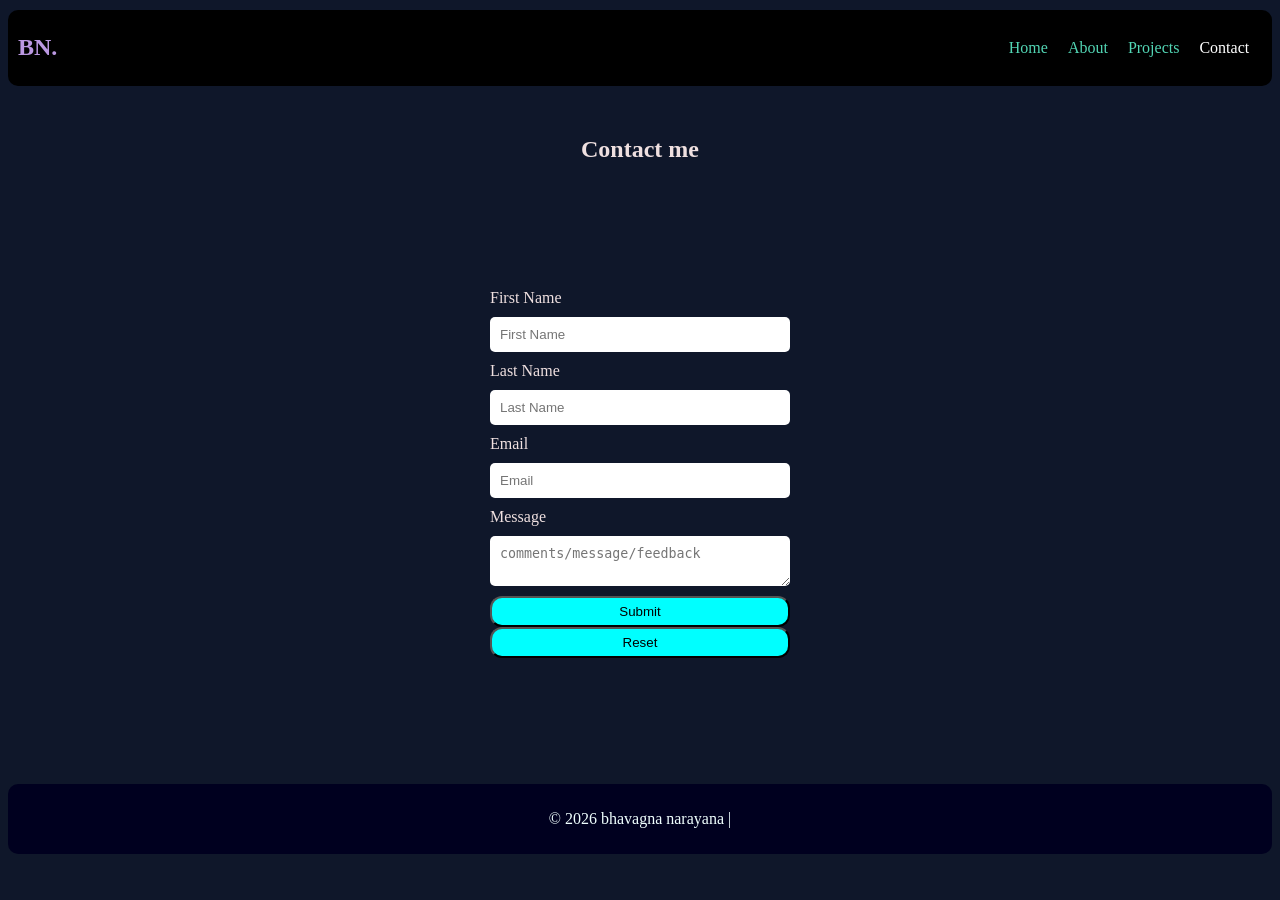
==== contact.html @ d9be1896 "Add files via upload" ====
<!DOCTYPE html>
<html lang="en">
<head>
    <title>Bhavagna Narayana - Portfolio</title>
    <meta charset="UTF-8">
    <meta name="viewport" content="width=device-width,initial-scale=1.0">
    <link rel="stylesheet" href="style.css">
</head>
<body>
<body>
    <header>
        <nav>
            <h2><a id="a" href="index.html">BN.</a></h2>
            <ul>
                <li><a href="index.html">Home</a></li>
                <li><a href="about.html">About</a></li>
                <li><a href="projects.html">Projects</a></li>
                <li><a href="contact.html" class="active">Contact</a></li>
            </ul>
        </nav>
    </header>

    <section class="contact">
        <h1>Contact me</h1>
        <form >
            <label for="name">First Name</label>
            <input type="text" placeholder="First Name" required>
            <label for="name">Last Name</label>
            <input type="text" placeholder="Last Name" required>
            <label for="email">Email</label>
            <input type="email" placeholder="Email" required>
            <label for="message">Message</label>
            <textarea name="" id="" placeholder="comments/message/feedback" required></textarea>
            <button type="submit">Submit</button>
            <button type="reset"> Reset</button>
        </form>
    </section>
    <footer>
        <p>© 2026 bhavagna narayana | </p>
    </footer>
</body>
</html>
---- style.css ----
header{
    background-color: #000;
    text-align: left;
    border-radius: 10px;
}

body{
    background-color: #0f172a;
}

header nav {
    display: flex;
    justify-content: space-between;
    align-items: center;
    margin: 10px;
}

header nav ul {
    display: flex;
    list-style-type: none;
    gap: 20px;
    flex-direction: row;
    border-radius: 20px;
    padding: 0.8em;
}

#a {
    color: rgb(187, 152, 226);
    text-decoration: none;
}

.active {
    color: rgb(255, 255, 255);
}

header nav ul li a {
    text-decoration: none;
    color: rgb(82, 213, 180);
}

section {
    padding: 20px;
}

section h1 {
    text-align: center;
}

.home {
    height: 72vh; /* this pushes the footer down*/
    display: flex;
    flex-direction: column;
    justify-content: center;
    align-items: center;
    color: #efe0e0;
}

.home button {
    background-color: rgb(193, 255, 255);
    border-radius: 15px;
    padding: 15px;
    display: flex;
    width: 30%;
    text-align: center;
}

.home button a {
    text-decoration: none;
    color: #000;
}

.about {
    height: 72vh;
    display: flex;
    flex-direction: column;
    justify-content: center;
    color: #efe0e0;
}

.card {
    background:#172a33;
    margin: 20px auto;
    padding: 20px;
    width: 300px;
    border-radius: 10px;
}

.about div h3 {
    text-decoration: none;
    font-weight: normal;
}

.about div ul{
    list-style-type: none;
    color: rgb(216, 206, 194);
}

.projects {
    height: 72vh; 
    display: flex;
    flex-direction: column;
    justify-content: center;
    color: #efe0e0;
}

.projects-grid {
    display: grid;
    grid-template-columns: repeat(3, 1fr);
    gap: 1px;
    background: var(--border);
    border: 1px solid var(--border);
}

.project-card {
    background: var(--bg);
    padding: 2rem;
    position: relative;
    overflow: hidden;
    transition: background 0.3s;
    display: flex;
    flex-direction: column;
}

.project-card::before {
    content: '';
    position: absolute;
    inset: 0;
    background: linear-gradient(360deg, rgba(243, 160, 190, 0.04) 70%, transparent 100%);
    opacity: 0;
    transition: opacity 0.3s;
}
.project-card:hover::before { opacity: 1; }

.project-tag {
    display: inline-block;
    font-size: 0.6rem;
    letter-spacing: 0.15em;
    text-transform: uppercase;
    color: var(--accent);
    border: 1px solid rgba(200,245,66,0.3);
    padding: 0.2rem 0.6rem;
    margin-bottom: 1.2rem;
    width: fit-content;
    background-color: #e5bded;
    color: #000;
}

.stack-tag {
    font-size: 0.6rem;
    padding: 0.15rem 0.5rem;
    background: rgba(255,255,255,0.04);
    color: var(--muted);
    border: 1px solid var(--border);
}

.project-links { display: flex; gap: 0.8rem; }

.project-link {
    font-size: 0.68rem; 
    letter-spacing: 0.1em; 
    text-transform: uppercase;
    color: var(--ink); 
    text-decoration: none; 
    opacity: 0.6;
    border-bottom: 1px solid currentColor; 
    padding-bottom: 1px;
    transition: opacity 0.2s;
}
.project-link:hover { opacity: 1; }

.contact{
    height: 72vh;
    display: flex;
    flex-direction: column;
    justify-content: center;
    color: #efe0e0;
}

form {
    display: flex;
    flex-direction: column;
    width: 300px;
    margin: auto;
}

form input, form textarea {
    margin: 10px 0;
    padding: 10px;
    border: none;
    border-radius: 5px;
}

form button {
    background-color: aqua;
    border-radius: 12px;
    padding: 6px;
}

section p {
    text-align: center;
}

footer {
    background-color: rgb(0, 0, 31);
    text-align: center;
    padding: 10px;
    border-radius: 10px;
}

footer p {
    color: azure;
}
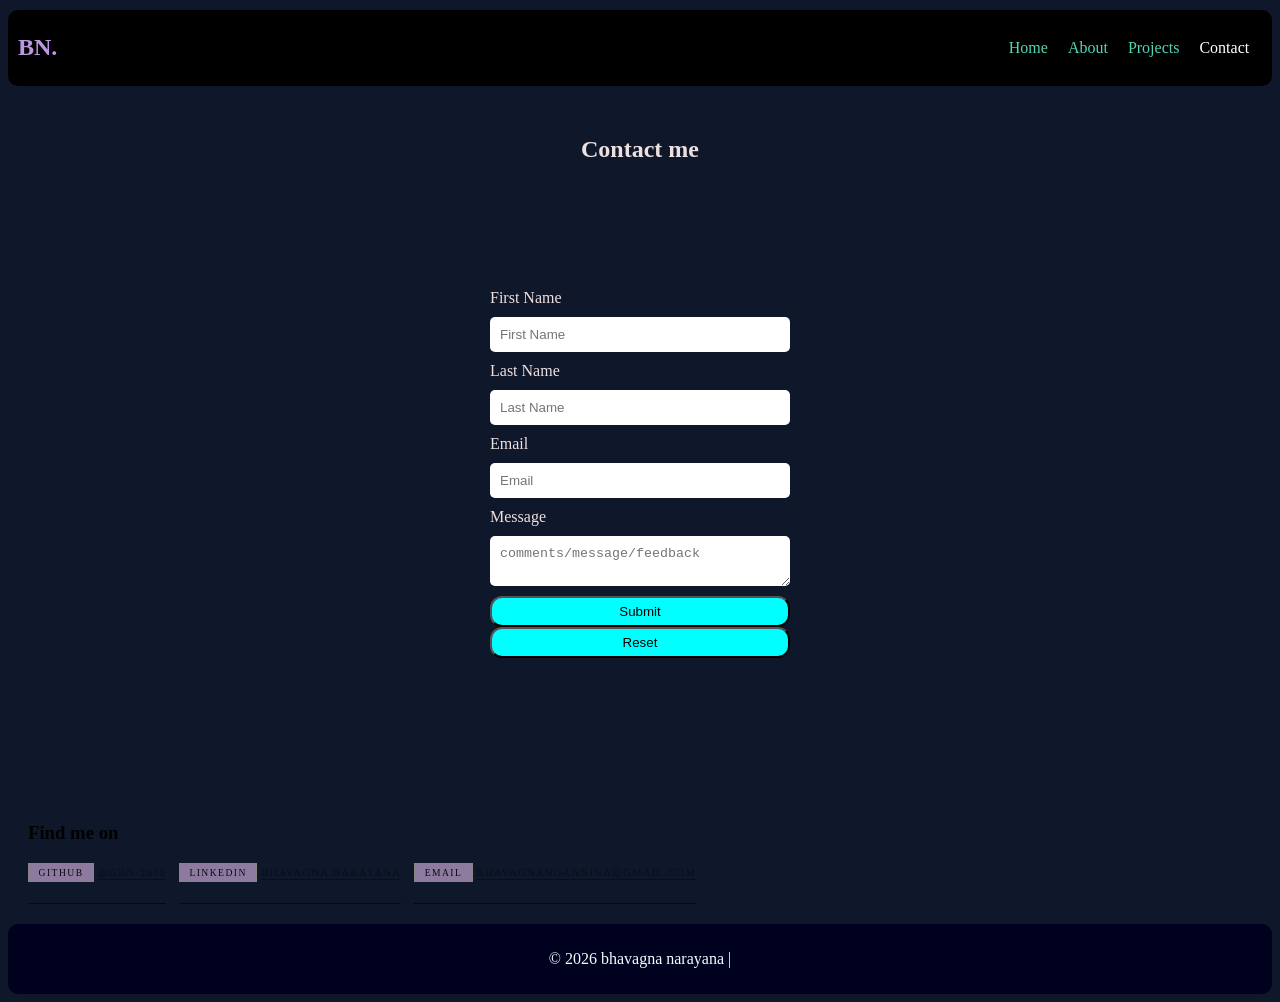
==== commit 1ed1b879: "Update contact.html" ====
--- a/contact.html
+++ b/contact.html
@@ -35,8 +35,32 @@
             <button type="reset"> Reset</button>
         </form>
     </section>
+    <section class="contact-left">
+        <h3>Find me on</h3>
+        <div class="project-links">
+            <a href="https://github.com/gbn-2006" target="_blank" class="project-link">
+                <div class="link-left">
+                    <span class="project-tag">GitHub</span>
+                    <span class="project-link">@gbn-2006</span>
+                </div>
+            </a>
+            <a href="https://www.linkedin.com/in/06bhavagna" target="_blank" class="project-link">
+                <div class="link-left">
+                    <span class="project-tag">LinkedIn</span>
+                    <span class="project-link">Bhavagna Narayana</span>
+                </div>
+            </a>
+            <a href="mailto:bhavagnaNgannina@gmail.com" class="project-link">
+                <div class="link-left">
+                    <span class="project-tag">Email  </span>
+                    <span class="project-link">bhavagnaNgannina@gmail.com</span>
+                </div>
+            </a>
+        </div>
+    </section>
+
     <footer>
         <p>© 2026 bhavagna narayana | </p>
     </footer>
 </body>
-</html>+</html>
